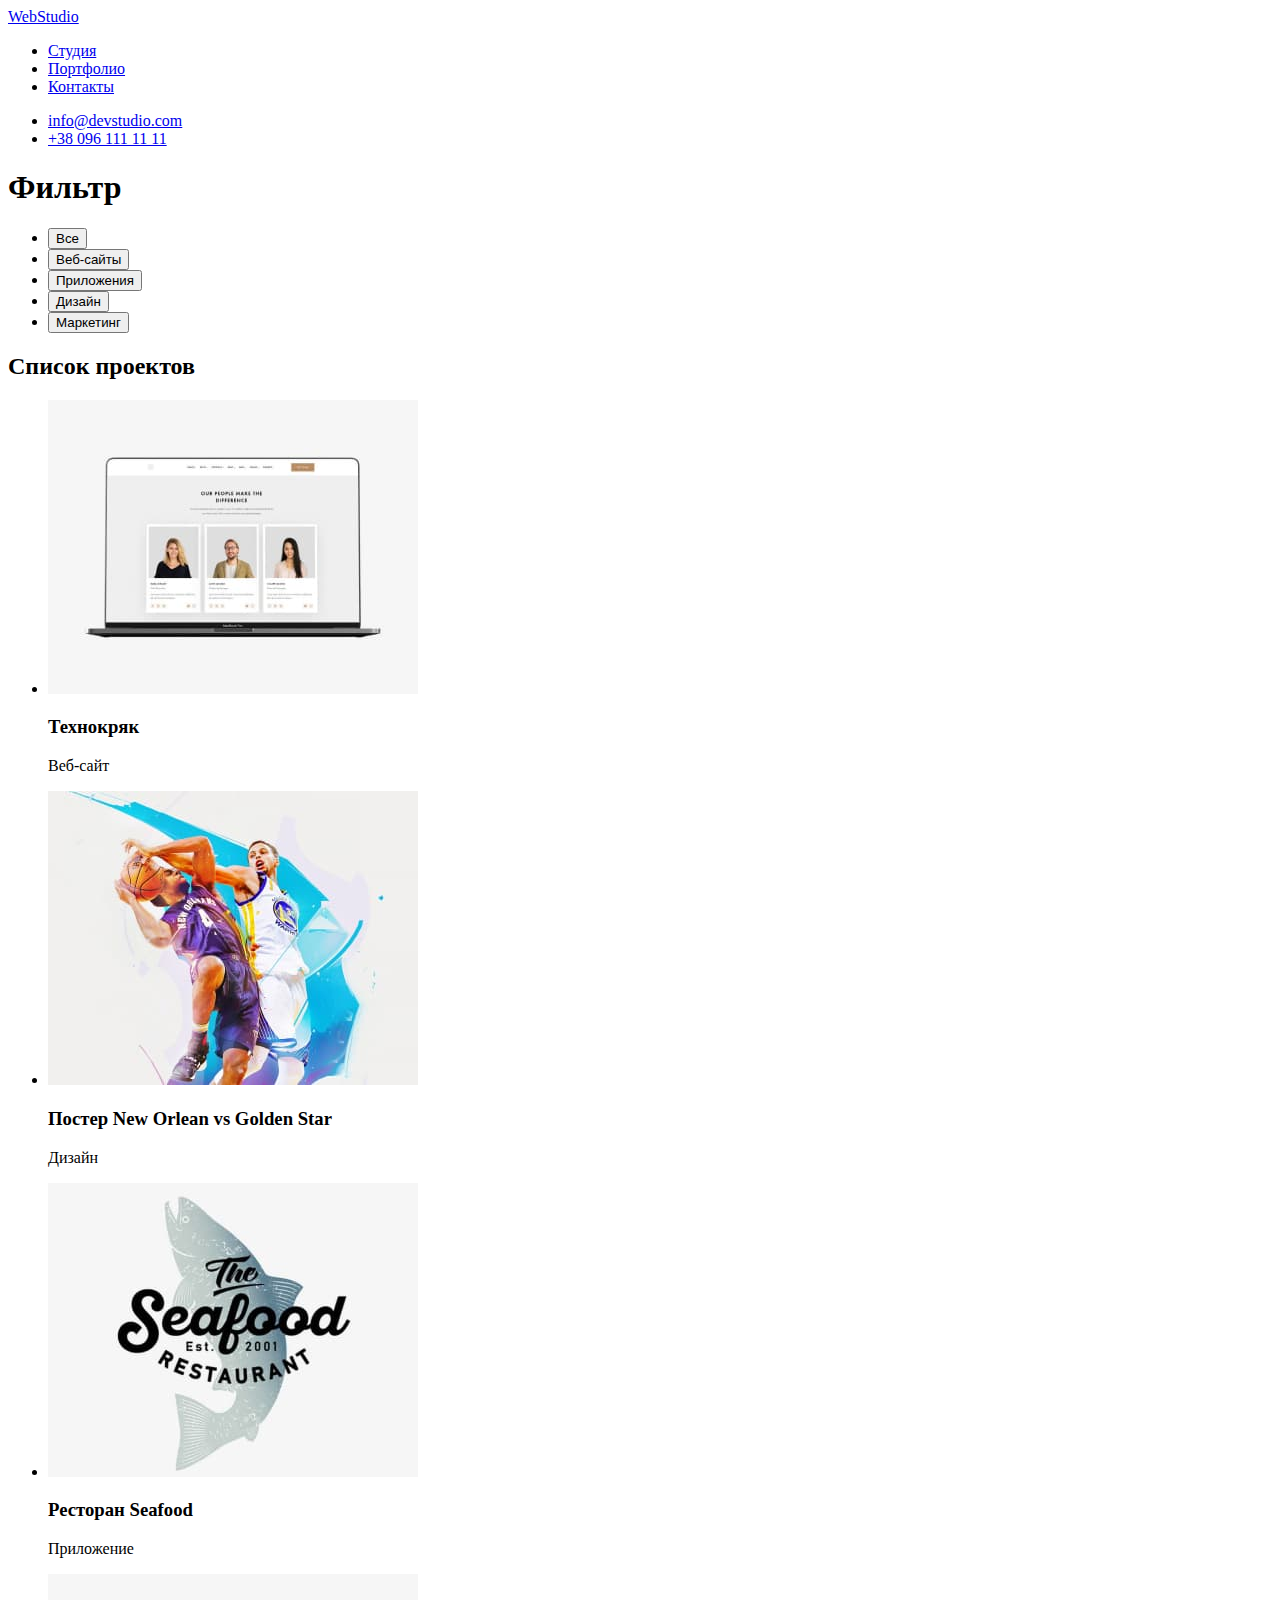
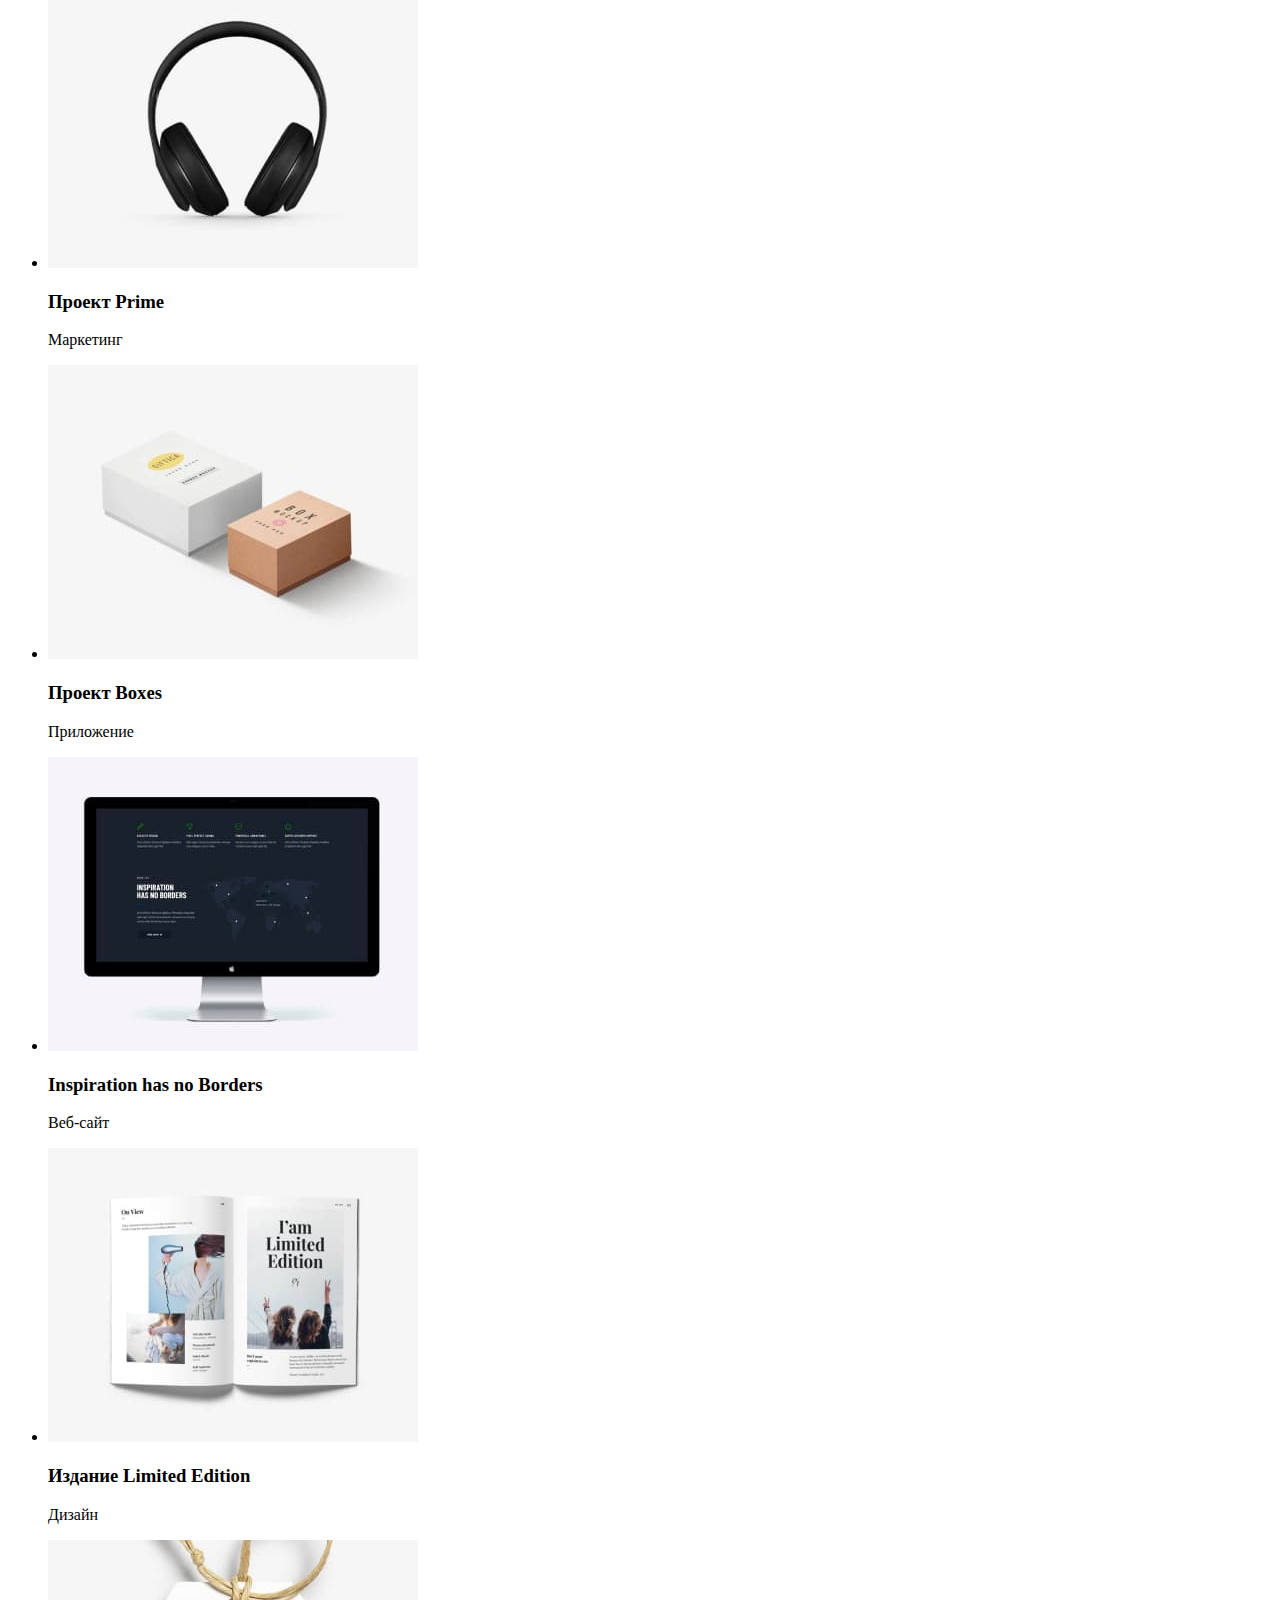
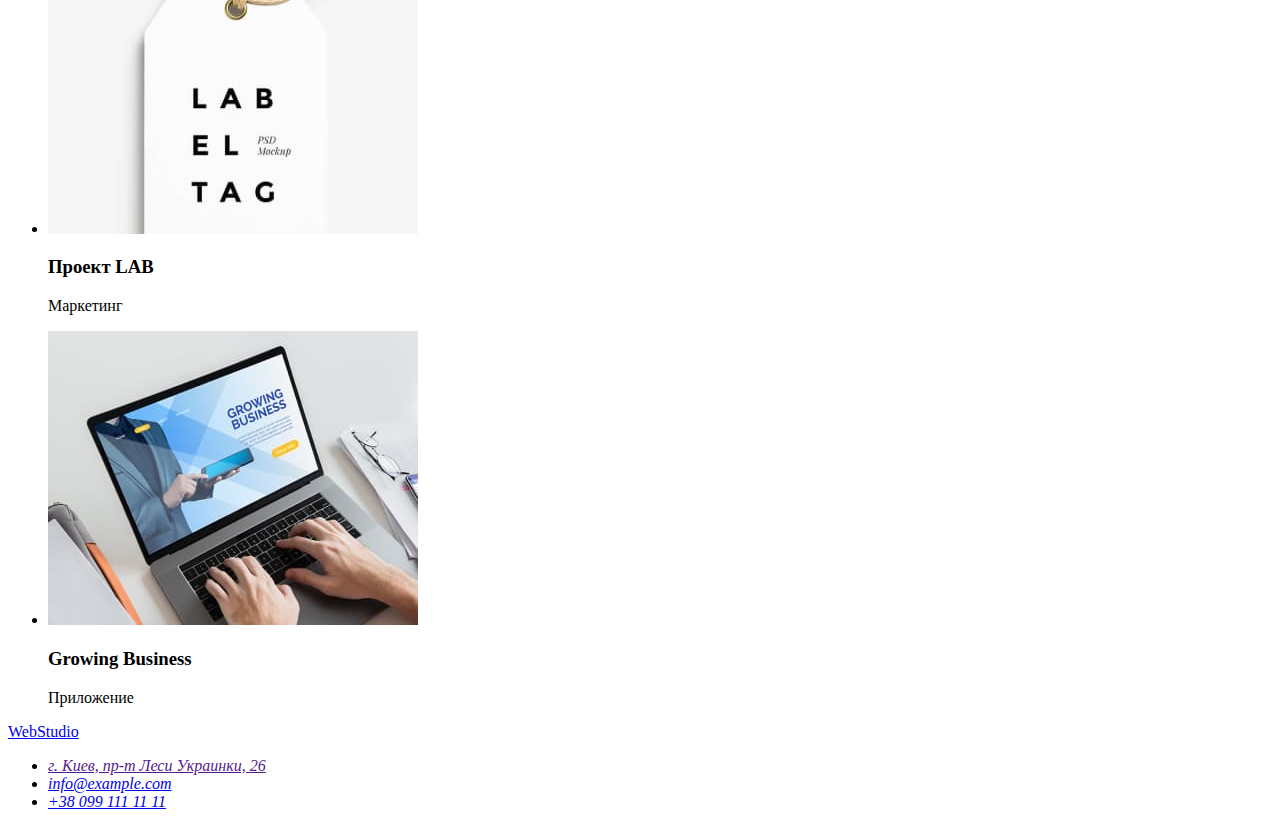
==== portfolio.html @ 7ca15654 "Показывает всю страницу портфолио в html" ====
<!DOCTYPE html>
<html lang="en">
<head>
    <meta charset="UTF-8">
    <meta http-equiv="X-UA-Compatible" content="IE=edge">
    <meta name="viewport" content="width=device-width, initial-scale=1.0">
    <title>WebStudio</title>
</head>
<body>
<header>
    <a href="./index.html">WebStudio</a>
    <nav>
        <ul>
            <li>
                <a href="#">Студия</a>
            </li>
            <li>
                <a href="#">Портфолио</a>
            </li>
            <li>
                <a href="#">Контакты</a>
            </li>
        </ul>
    </nav>
    <ul>
        <li>
            <a href="mailto:info@devstudio.com">info@devstudio.com</a>
        </li>
        <li>
            <a href="tel:+380961111111">+38 096 111 11 11</a>
        </li>
    </ul>
</header>
<main>
    <section>
        <h1>Фильтр</h1>
        <ul>
            <li>
                <button type="button">Все</button>
            </li>
            <li>
                <button type="button">Веб-сайты</button>
            </li>
            <li>
                <button type="button">Приложения</button>
            </li>
            <li>
                <button type="button">Дизайн</button>
            </li>
            <li>
                <button type="button">Маркетинг</button>
            </li>
        </ul>
    </section>
    <section>
        <h2>Список проектов</h2>
        <ul>
            <li>
                <img src="./images/portfolio-list-projects/img1.jpg" alt="Веб-сайт" width="370" height="294">
                <h3>Технокряк</h3>
                <p>Веб-сайт</p>
            </li>
            <li>
                <img src="./images/portfolio-list-projects/img2.jpg" alt="Дизайн" width="370" height="294">
                <h3>Постер New Orlean vs Golden Star</h3>
                <p>Дизайн</p>
            </li>
            <li>
                <img src="./images/portfolio-list-projects/img3.jpg" alt="Приложение" width="370" height="294">
                <h3>Ресторан Seafood</h3>
                <p>Приложение</p>
            </li>
            <li>
                <img src="./images/portfolio-list-projects/img4.jpg" alt="Маркетинг" width="370" height="294">
                <h3>Проект Prime</h3>
                <p>Маркетинг</p>
            </li>
            <li>
                <img src="./images/portfolio-list-projects/img5.jpg" alt="Приложение" width="370" height="294">
                <h3>Проект Boxes</h3>
                <p>Приложение</p>
            </li>
            <li>
                <img src="./images/portfolio-list-projects/img6.jpg" alt="Веб-сайт" width="370" height="294">
                <h3>Inspiration has no Borders</h3>
                <p>Веб-сайт</p>
            </li>
            <li>
                <img src="./images/portfolio-list-projects/img7.jpg" alt="Дизайн" width="370" height="294">
                <h3>Издание Limited Edition</h3>
                <p>Дизайн</p>
            </li>
            <li>
                <img src="./images/portfolio-list-projects/img8.jpg" alt="Маркетинг" width="370" height="294">
                <h3>Проект LAB</h3>
                <p>Маркетинг</p>
            </li>
            <li>
                <img src="./images/portfolio-list-projects/img9.jpg" alt="Приложение" width="370" height="294">
                <h3>Growing Business</h3>
                <p>Приложение</p>
            </li>
        </ul>
    </section>
</main>
<footer>
    <a href="./index.html">WebStudio</a>
    <address>
        <ul>
            <li>
                <a href="" target="_blank" rel="noreferer nopaper">г. Киев, пр-т Леси Украинки, 26
                </a>
            </li>
            <li>
                <a href="mailto:info@example.com">info@example.com</a>
            </li>
            <li>
                <a href="tel:+380991111111">+38 099 111 11 11</a>
            </li>
        </ul>
    </address>
</footer>
</body>
</html>
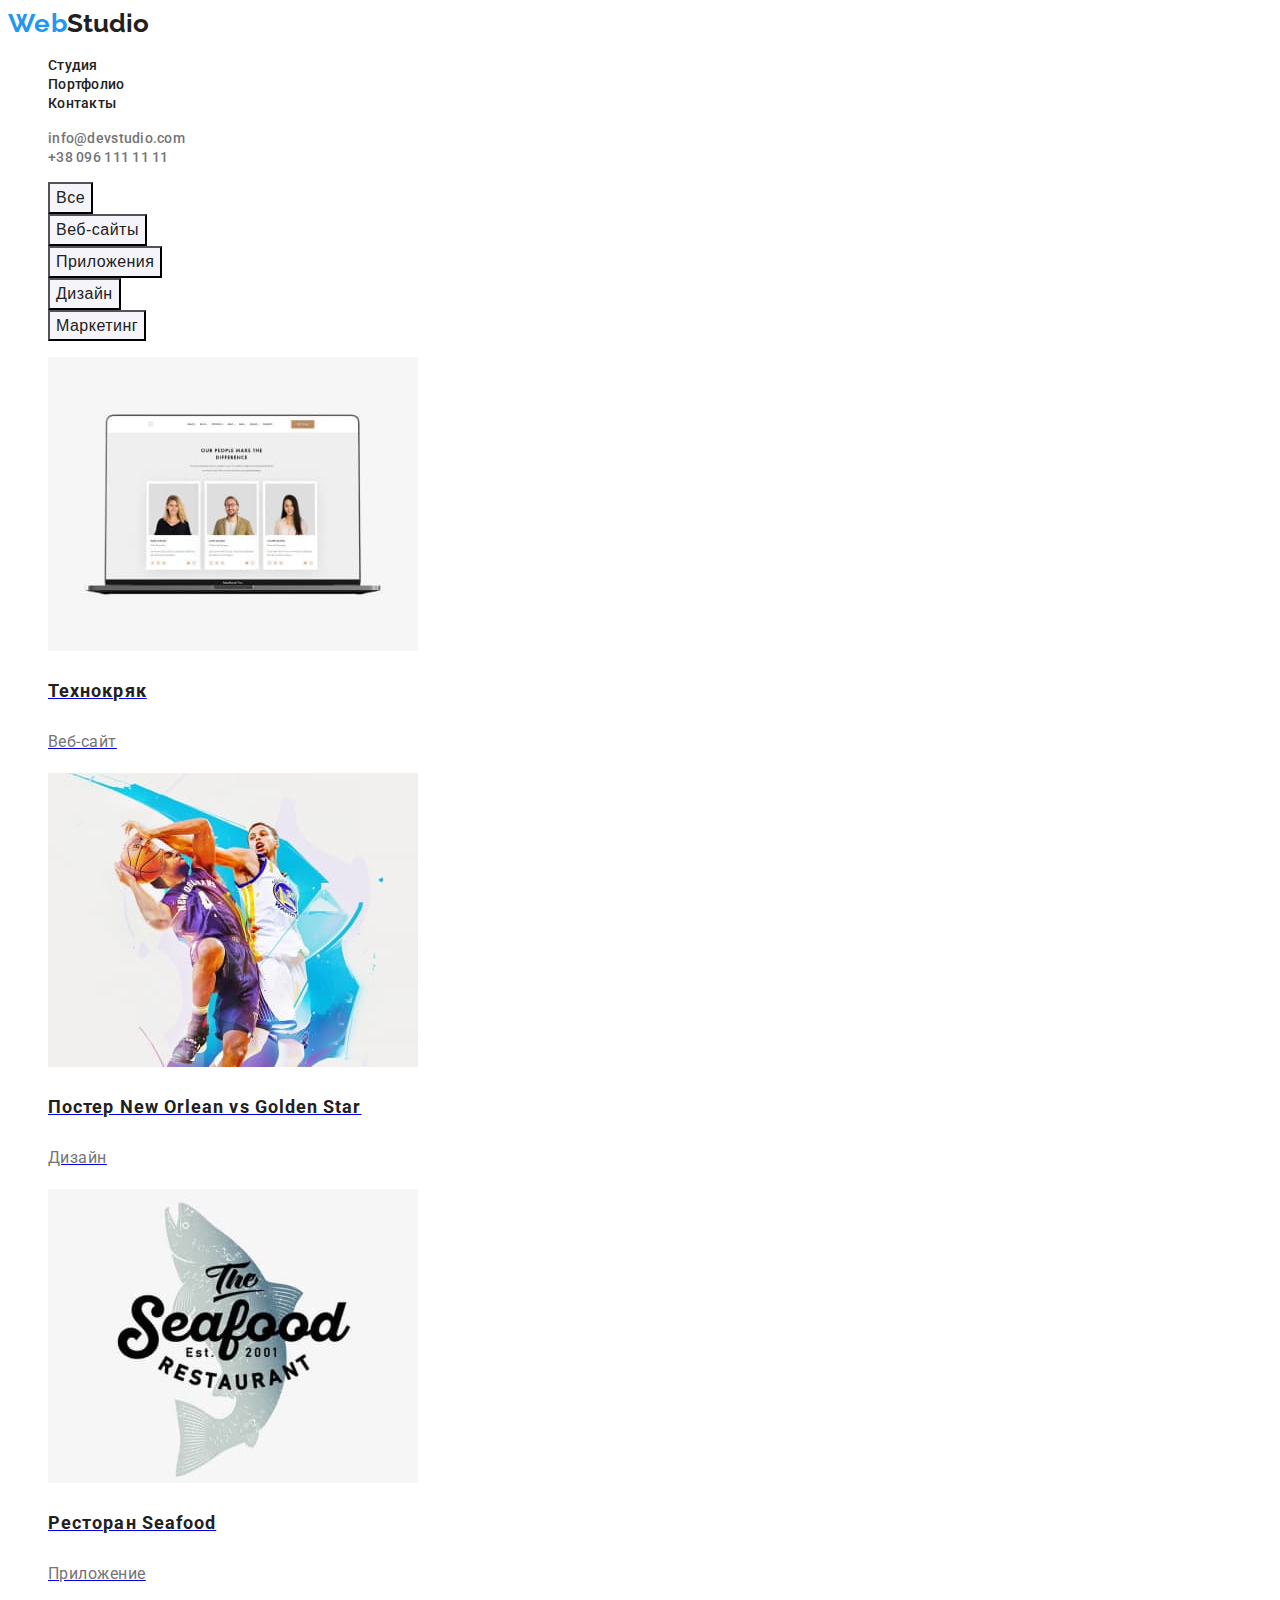
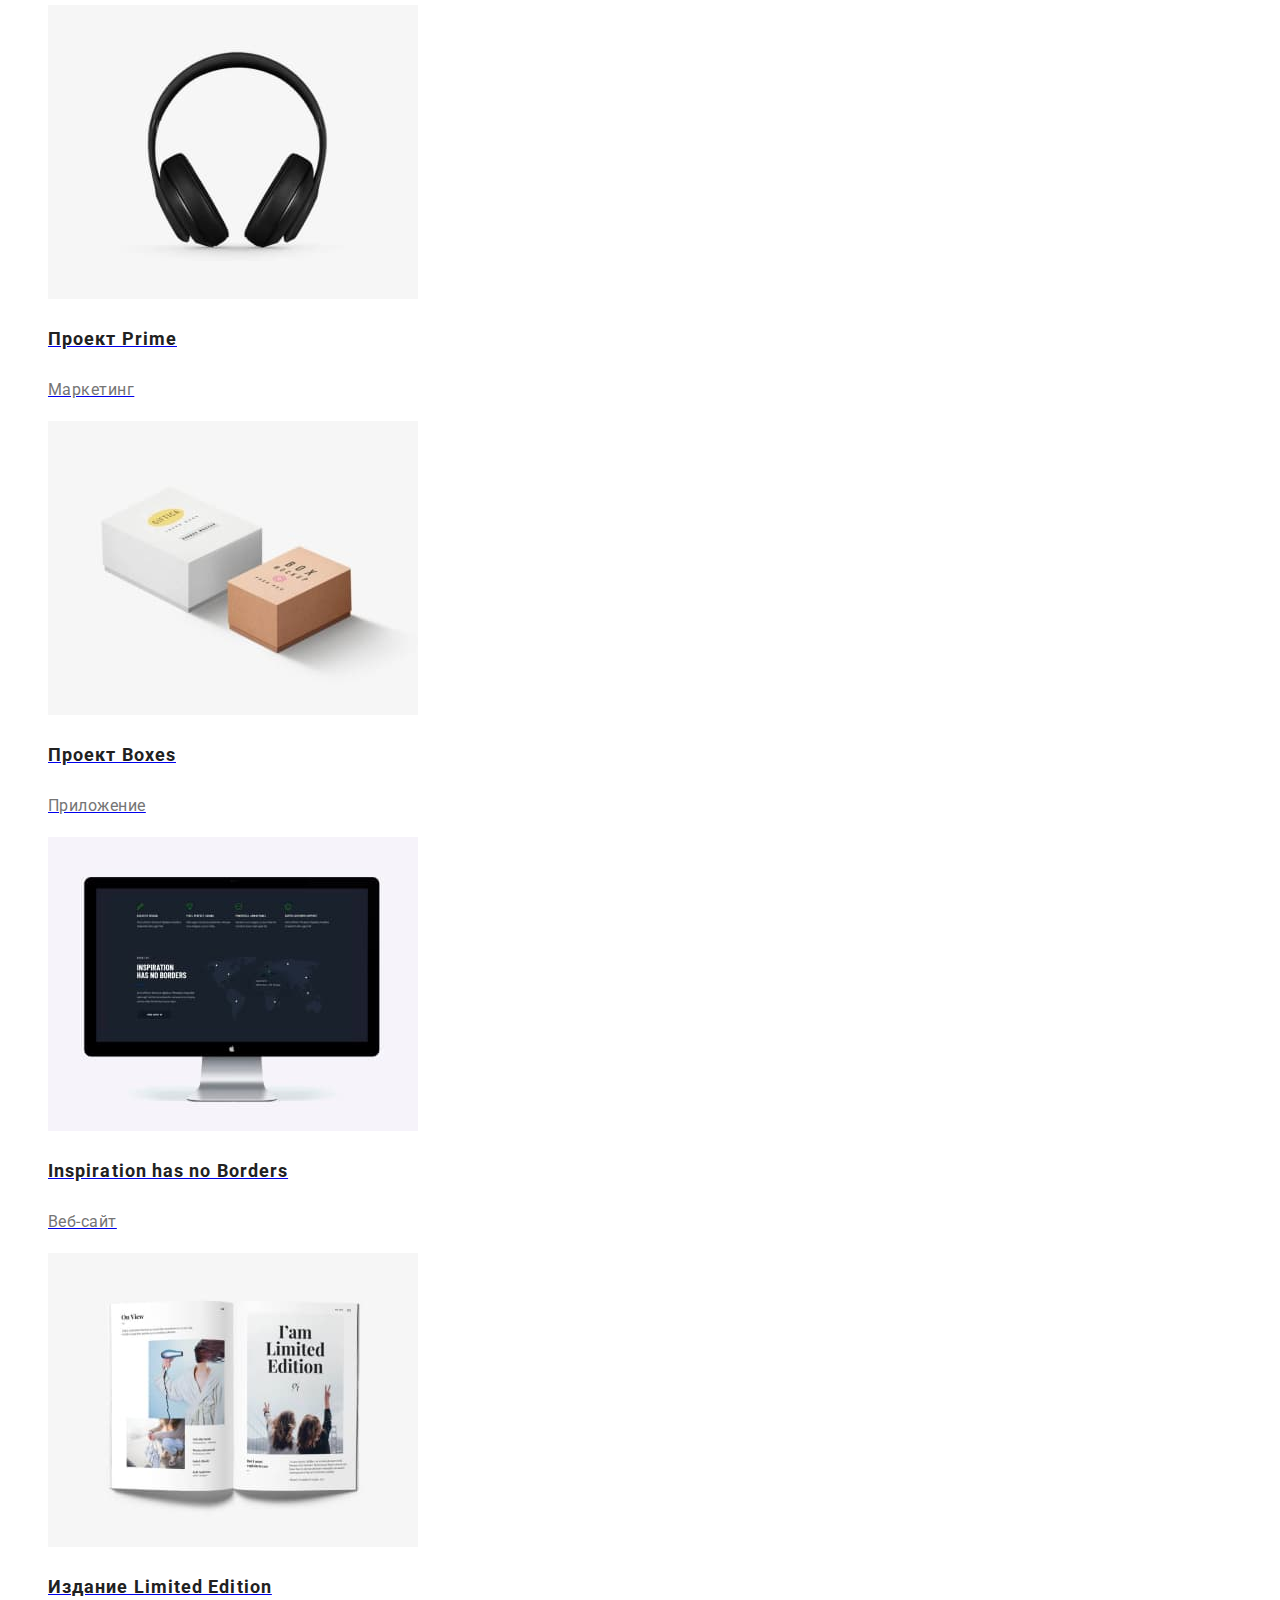
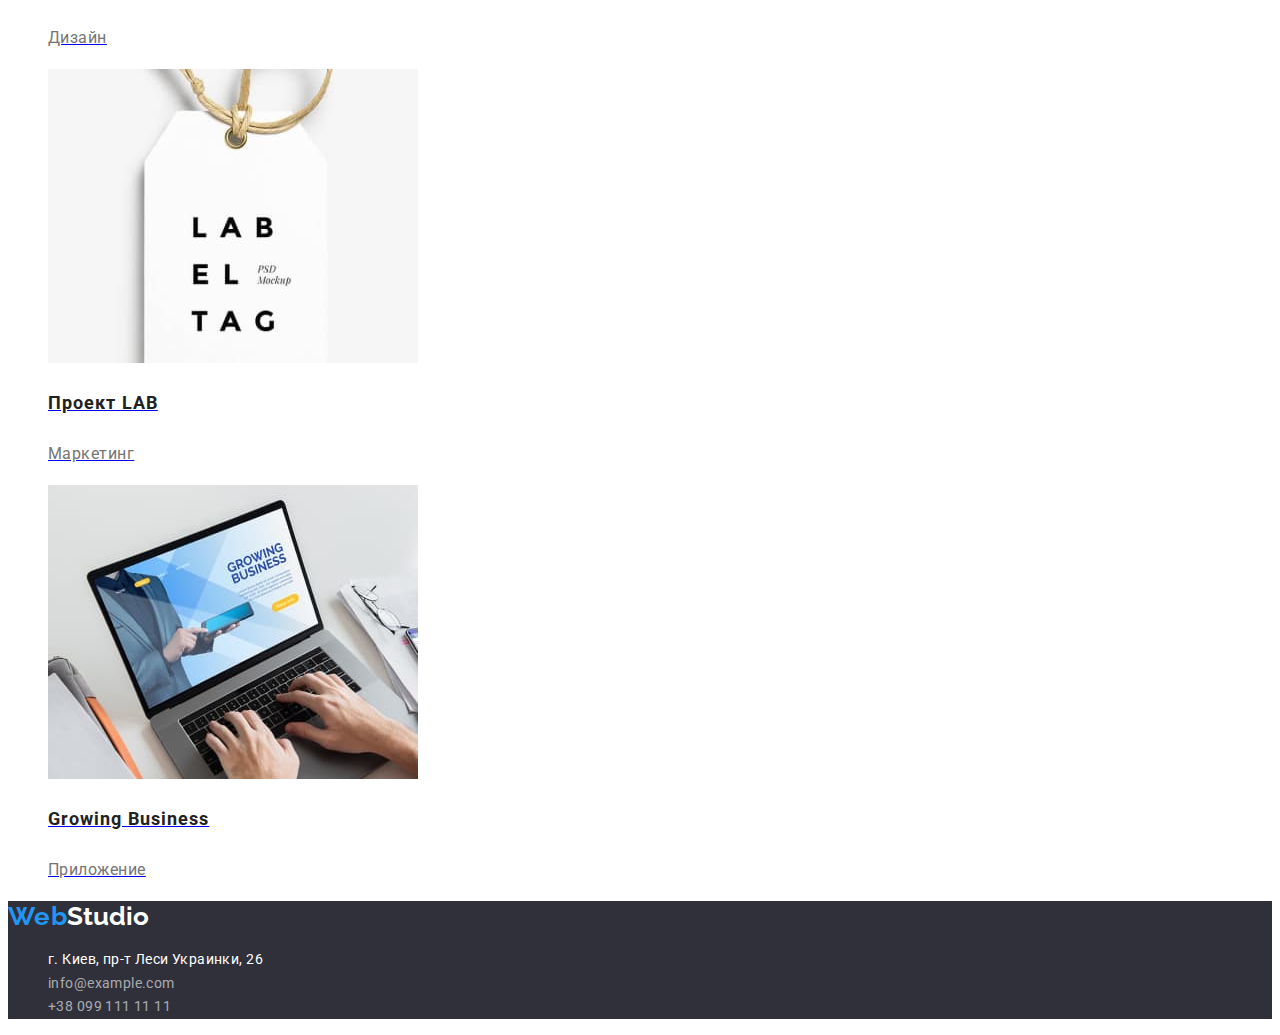
==== commit 8558f5a1: "Накинуты стили на станицу "студия" и "портфолио"" ====
--- a/portfolio.html
+++ b/portfolio.html
@@ -5,117 +5,139 @@
     <meta http-equiv="X-UA-Compatible" content="IE=edge">
     <meta name="viewport" content="width=device-width, initial-scale=1.0">
     <title>WebStudio</title>
+    <link rel="preconnect" href="https://fonts.gstatic.com">
+    <link href="https://fonts.googleapis.com/css2?family=Raleway:wght@900&family=Roboto:wght@400;500;700;900&display=swap"
+        rel="stylesheet">
+    <link rel="stylesheet" href="./css/styles.css">
 </head>
-<body>
-<header>
-    <a href="./index.html">WebStudio</a>
-    <nav>
-        <ul>
-            <li>
-                <a href="#">Студия</a>
+<body class="body">
+<header class="header">
+    <a class="header-link" href="./index.html"><span class="header-link-logo-start">Web</span><span
+            class="header-link-logo-end">Studio</span> </a>
+    <nav class="navigation">
+        <ul class="menu">
+            <li class="menu-item">
+                <a class="menu-link" href="./index.html">Студия</a>
             </li>
-            <li>
-                <a href="#">Портфолио</a>
+            <li class="menu-item">
+                <a class="menu-link" href="./portfolio.html">Портфолио</a>
             </li>
-            <li>
-                <a href="#">Контакты</a>
+            <li class="menu-item">
+                <a class="menu-link" href="#">Контакты</a>
             </li>
         </ul>
     </nav>
-    <ul>
+    <ul class="menu">
         <li>
-            <a href="mailto:info@devstudio.com">info@devstudio.com</a>
+            <a class="mail-link" href="mailto:info@devstudio.com">info@devstudio.com</a>
         </li>
         <li>
-            <a href="tel:+380961111111">+38 096 111 11 11</a>
+            <a class="tel-link" href="tel:+380961111111">+38 096 111 11 11</a>
         </li>
     </ul>
 </header>
 <main>
-    <section>
-        <h1>Фильтр</h1>
-        <ul>
-            <li>
-                <button type="button">Все</button>
+    <section class="section-projeсts">
+        <h2 class="visually-hidden">Фильтр списка проектов</h2>
+        <ul class="list-btn">
+            <li class="">
+                <button class="list-btn-item" type="button">Все</button>
             </li>
-            <li>
-                <button type="button">Веб-сайты</button>
+            <li class="">
+                <button class="list-btn-item" type="button">Веб-сайты</button>
             </li>
-            <li>
-                <button type="button">Приложения</button>
+            <li class="">
+                <button class="list-btn-item" type="button">Приложения</button>
             </li>
-            <li>
-                <button type="button">Дизайн</button>
+            <li class="">
+                <button class="list-btn-item" type="button">Дизайн</button>
             </li>
-            <li>
-                <button type="button">Маркетинг</button>
+            <li class="">
+                <button class="list-btn-item" type="button">Маркетинг</button>
             </li>
         </ul>
-    </section>
-    <section>
-        <h2>Список проектов</h2>
-        <ul>
-            <li>
-                <img src="./images/portfolio-list-projects/img1.jpg" alt="Веб-сайт" width="370" height="294">
-                <h3>Технокряк</h3>
-                <p>Веб-сайт</p>
+        <ul class="list-projeсts">
+            <li class="">
+                <a class="" href="#">
+                    <img src="./images/portfolio-list-projects/img1.jpg" alt="Веб-сайт" width="370" height="294">
+                    <h3 class="heading-item-project">Технокряк</h3>
+                    <p class="description-item-project">Веб-сайт</p>
+                </a>
             </li>
-            <li>
-                <img src="./images/portfolio-list-projects/img2.jpg" alt="Дизайн" width="370" height="294">
-                <h3>Постер New Orlean vs Golden Star</h3>
-                <p>Дизайн</p>
+            <li class="">
+                <a class="" href="#">
+                    <img src="./images/portfolio-list-projects/img2.jpg" alt="Дизайн" width="370" height="294">
+                    <h3 class="heading-item-project">Постер New Orlean vs Golden Star</h3>
+                    <p class="description-item-project">Дизайн</p>
+                </a>
             </li>
-            <li>
-                <img src="./images/portfolio-list-projects/img3.jpg" alt="Приложение" width="370" height="294">
-                <h3>Ресторан Seafood</h3>
-                <p>Приложение</p>
+            <li class="">
+                <a class="" href="#">
+                    <img src="./images/portfolio-list-projects/img3.jpg" alt="Приложение" width="370" height="294">
+                    <h3 class="heading-item-project">Ресторан Seafood</h3>
+                    <p class="description-item-project">Приложение</p>
+                </a>
             </li>
-            <li>
-                <img src="./images/portfolio-list-projects/img4.jpg" alt="Маркетинг" width="370" height="294">
-                <h3>Проект Prime</h3>
-                <p>Маркетинг</p>
+            <li class="">
+                <a class="" href="#">
+                    <img src="./images/portfolio-list-projects/img4.jpg" alt="Маркетинг" width="370" height="294">
+                    <h3 class="heading-item-project">Проект Prime</h3>
+                    <p class="description-item-project">Маркетинг</p>
+                </a>
             </li>
-            <li>
-                <img src="./images/portfolio-list-projects/img5.jpg" alt="Приложение" width="370" height="294">
-                <h3>Проект Boxes</h3>
-                <p>Приложение</p>
+            <li class="">
+                <a class="" href="#">
+                    <img src="./images/portfolio-list-projects/img5.jpg" alt="Приложение" width="370" height="294">
+                    <h3 class="heading-item-project">Проект Boxes</h3>
+                    <p class="description-item-project">Приложение</p>
+                </a>
             </li>
-            <li>
-                <img src="./images/portfolio-list-projects/img6.jpg" alt="Веб-сайт" width="370" height="294">
-                <h3>Inspiration has no Borders</h3>
-                <p>Веб-сайт</p>
+            <li class="">
+                <a class="" href="#">
+                    <img src="./images/portfolio-list-projects/img6.jpg" alt="Веб-сайт" width="370" height="294">
+                    <h3 class="heading-item-project">Inspiration has no Borders</h3>
+                    <p class="description-item-project">Веб-сайт</p>
+                </a>
             </li>
-            <li>
-                <img src="./images/portfolio-list-projects/img7.jpg" alt="Дизайн" width="370" height="294">
-                <h3>Издание Limited Edition</h3>
-                <p>Дизайн</p>
+            <li class="">
+                <a class="" href="#">
+                    <img src="./images/portfolio-list-projects/img7.jpg" alt="Дизайн" width="370" height="294">
+                    <h3 class="heading-item-project">Издание Limited Edition</h3>
+                    <p class="description-item-project">Дизайн</p>
+                </a>
             </li>
-            <li>
-                <img src="./images/portfolio-list-projects/img8.jpg" alt="Маркетинг" width="370" height="294">
-                <h3>Проект LAB</h3>
-                <p>Маркетинг</p>
+            <li class="">
+                <a class="" href="#">
+                    <img src="./images/portfolio-list-projects/img8.jpg" alt="Маркетинг" width="370" height="294">
+                    <h3 class="heading-item-project">Проект LAB</h3>
+                    <p class="description-item-project">Маркетинг</p>
+                </a>
             </li>
-            <li>
-                <img src="./images/portfolio-list-projects/img9.jpg" alt="Приложение" width="370" height="294">
-                <h3>Growing Business</h3>
-                <p>Приложение</p>
+            <li class="">
+                <a class="" href="#">
+                    <img src="./images/portfolio-list-projects/img9.jpg" alt="Приложение" width="370" height="294">
+                    <h3 class="heading-item-project">Growing Business</h3>
+                    <p class="description-item-project">Приложение</p>
+                </a>
             </li>
         </ul>
     </section>
 </main>
-<footer>
-    <a href="./index.html">WebStudio</a>
-    <address>
-        <ul>
-            <li>
-                <a href="" target="_blank" rel="noreferer nopaper">г. Киев, пр-т Леси Украинки, 26
+<footer class="footer">
+    <a class="footer-link" href="./index.html"><span class="footer-link-logo-start">Web</span><span
+            class="footer-link-logo-end">Studio</span> </a>
+    <address class="address">
+        <ul class="list-address">
+            <li class="list-address-item">
+                <a class="list-address-item-link" href="#" target="_blank" rel="noreferer nopaper">г. Киев, пр-т Леси
+                    Украинки, 26
                 </a>
             </li>
-            <li>
-                <a href="mailto:info@example.com">info@example.com</a>
+            <li class="list-address-item">
+                <a class="list-address-item-mail" href="mailto:info@example.com">info@example.com</a>
             </li>
-            <li>
-                <a href="tel:+380991111111">+38 099 111 11 11</a>
+            <li class="list-address-item">
+                <a class="list-address-item-tel" href="tel:+380991111111">+38 099 111 11 11</a>
             </li>
         </ul>
     </address>
--- a/css/styles.css
+++ b/css/styles.css
@@ -0,0 +1,258 @@
+.body {
+  font-family: "Roboto", sans-serif;
+}
+/*============header-start================*/
+.header {
+  background: #ffffff;
+}
+/*
+.header-link {
+  position: absolute;
+  width: 145px;
+  height: 31px;
+  left: 215px;
+  top: 24px;
+}
+*/
+.header-link {
+  text-decoration: none;
+}
+.header-link-logo-start {
+  font-family: "Raleway", sans-serif;
+  font-weight: 700;
+  font-size: 26px;
+  line-height: 1.19;
+  letter-spacing: 0.03em;
+  color: #2196f3;
+}
+.header-link-logo-end {
+  font-family: "Raleway", sans-serif;
+  font-weight: 700;
+  font-size: 26px;
+  line-height: 1.19;
+  color: #212121;
+}
+.menu {
+  list-style: none;
+}
+.menu-link {
+  font-weight: 500;
+  font-size: 14px;
+  line-height: 1.14;
+  letter-spacing: 0.02em;
+  text-decoration: none;
+  color: #212121;
+}
+.menu-link:hover,
+:focus {
+  color: #2196f3;
+}
+.mail-link,
+.tel-link:hover,
+:focus {
+  color: #2196f3;
+}
+.mail-link,
+.tel-link {
+  font-weight: 500;
+  font-size: 14px;
+  line-height: 1.14;
+  letter-spacing: 0.02em;
+  text-decoration: none;
+  color: #757575;
+}
+/*=============header-end===========*/
+/*============main-start============*/
+/*============section-hero-start=====*/
+.hero {
+  background: #2f303a;
+}
+.hero-title {
+  font-weight: 900;
+  font-size: 44px;
+  line-height: 60px;
+  /* or 136% */
+  text-align: center;
+  letter-spacing: 0.06em;
+  text-transform: uppercase;
+  color: #ffffff;
+}
+.modal-btn {
+  font-weight: 700;
+  font-size: 16px;
+  line-height: 1.87;
+  color: #ffffff;
+  background: #2196f3;
+  box-shadow: 0px 4px 4px rgba(0, 0, 0, 0.15);
+  border-radius: 4px;
+  cursor: pointer;
+}
+/*============section-hero-end=====*/
+/*==========section-features-company-start=====*/
+.features-company {
+  background: #ffffff;
+}
+.list-features {
+  list-style: none;
+}
+.visually-hidden {
+  position: absolute;
+  width: 1px;
+  height: 1px;
+  margin: -1px;
+  border: 0;
+  padding: 0;
+  white-space: nowrap;
+  clip-path: inset(100%);
+  clip: rect(0 0 0 0);
+  overflow: hidden;
+}
+.heading-feature {
+  font-weight: 700;
+  font-size: 14px;
+  line-height: 1.14;
+  letter-spacing: 0.03em;
+  text-transform: uppercase;
+  color: #212121;
+}
+.description-feature {
+  font-weight: 400;
+  font-size: 14px;
+  line-height: 1.71;
+  letter-spacing: 0.03em;
+}
+/*==========section-features-company-end=====*/
+/*==========section-our-work-start=====*/
+.heading-our-work {
+  font-weight: 700;
+  font-size: 36px;
+  line-height: 1.17;
+  text-align: center;
+  letter-spacing: 0.03em;
+  color: #212121;
+}
+.list-work {
+  list-style: none;
+  /*==========section-our-work-end=====*/
+}
+/*==========section-our-team-start=====*/
+.our-team {
+  background: #f5f4fa;
+}
+.heading-team {
+  font-weight: 700;
+  font-size: 36px;
+  line-height: 1.17;
+  text-align: center;
+  letter-spacing: 0.03em;
+  color: #212121;
+}
+.list-team {
+  list-style: none;
+}
+.employee-team {
+  font-weight: 500;
+  font-size: 16px;
+  line-height: 1.19;
+  letter-spacing: 0.03em;
+  color: #212121;
+}
+.activity-employee {
+  font-weight: 400;
+  font-size: 16px;
+  line-height: 1.19;
+  letter-spacing: 0.03em;
+  color: #757575;
+}
+/*==========section-our-team-end=====*/
+/*==========section-footer-start=====*/
+.footer {
+  background: #2f303a;
+}
+.footer-link {
+  text-decoration: none;
+}
+.footer-link-logo-start {
+  font-family: "Raleway", sans-serif;
+  font-weight: 700;
+  font-size: 26px;
+  line-height: 1.19;
+  letter-spacing: 0.03em;
+  color: #2196f3;
+}
+.footer-link-logo-end {
+  font-family: "Raleway", sans-serif;
+  font-weight: 700;
+  font-size: 26px;
+  line-height: 1.19;
+  color: #ffffff;
+}
+.list-address {
+  list-style: none;
+}
+.list-address-item-link {
+  font-style: normal;
+  font-weight: 400;
+  font-size: 14px;
+  line-height: 1.71;
+  letter-spacing: 0.03em;
+  text-decoration: none;
+  color: #ffffff;
+}
+.list-address-item-mail {
+  font-style: normal;
+  font-weight: 400;
+  font-size: 14px;
+  line-height: 1.71;
+  letter-spacing: 0.03em;
+  text-decoration: none;
+  color: rgba(255, 255, 255, 0.6);
+}
+.list-address-item-tel {
+  font-style: normal;
+  font-weight: 400;
+  font-size: 14px;
+  line-height: 1.71;
+  letter-spacing: 0.03em;
+  text-decoration: none;
+  color: rgba(255, 255, 255, 0.6);
+}
+/*==========section-footer-end=====*/
+/*----------portfolio--------------*/
+/*========section-projeсts-start====*/
+.list-btn {
+  list-style: none;
+}
+.list-btn-item {
+  background: #f5f4fa;
+  font-weight: 500;
+  font-size: 16px;
+  line-height: 1.62;
+  text-align: center;
+  letter-spacing: 0.03em;
+  color: #212121;
+  cursor: pointer;
+}
+.list-btn-item:hover,
+:focus {
+  background: #2196f3;
+  color: #ffffff;
+}
+.list-projeсts {
+  list-style: none;
+}
+.heading-item-project {
+  font-weight: 700;
+  font-size: 18px;
+  line-height: 2;
+  letter-spacing: 0.06em;
+  color: #212121;
+}
+.description-item-project {
+  font-weight: 400;
+  font-size: 16px;
+  line-height: 1.87;
+  letter-spacing: 0.03em;
+  color: #757575;
+}
+/*========section-projeсts-end====*/
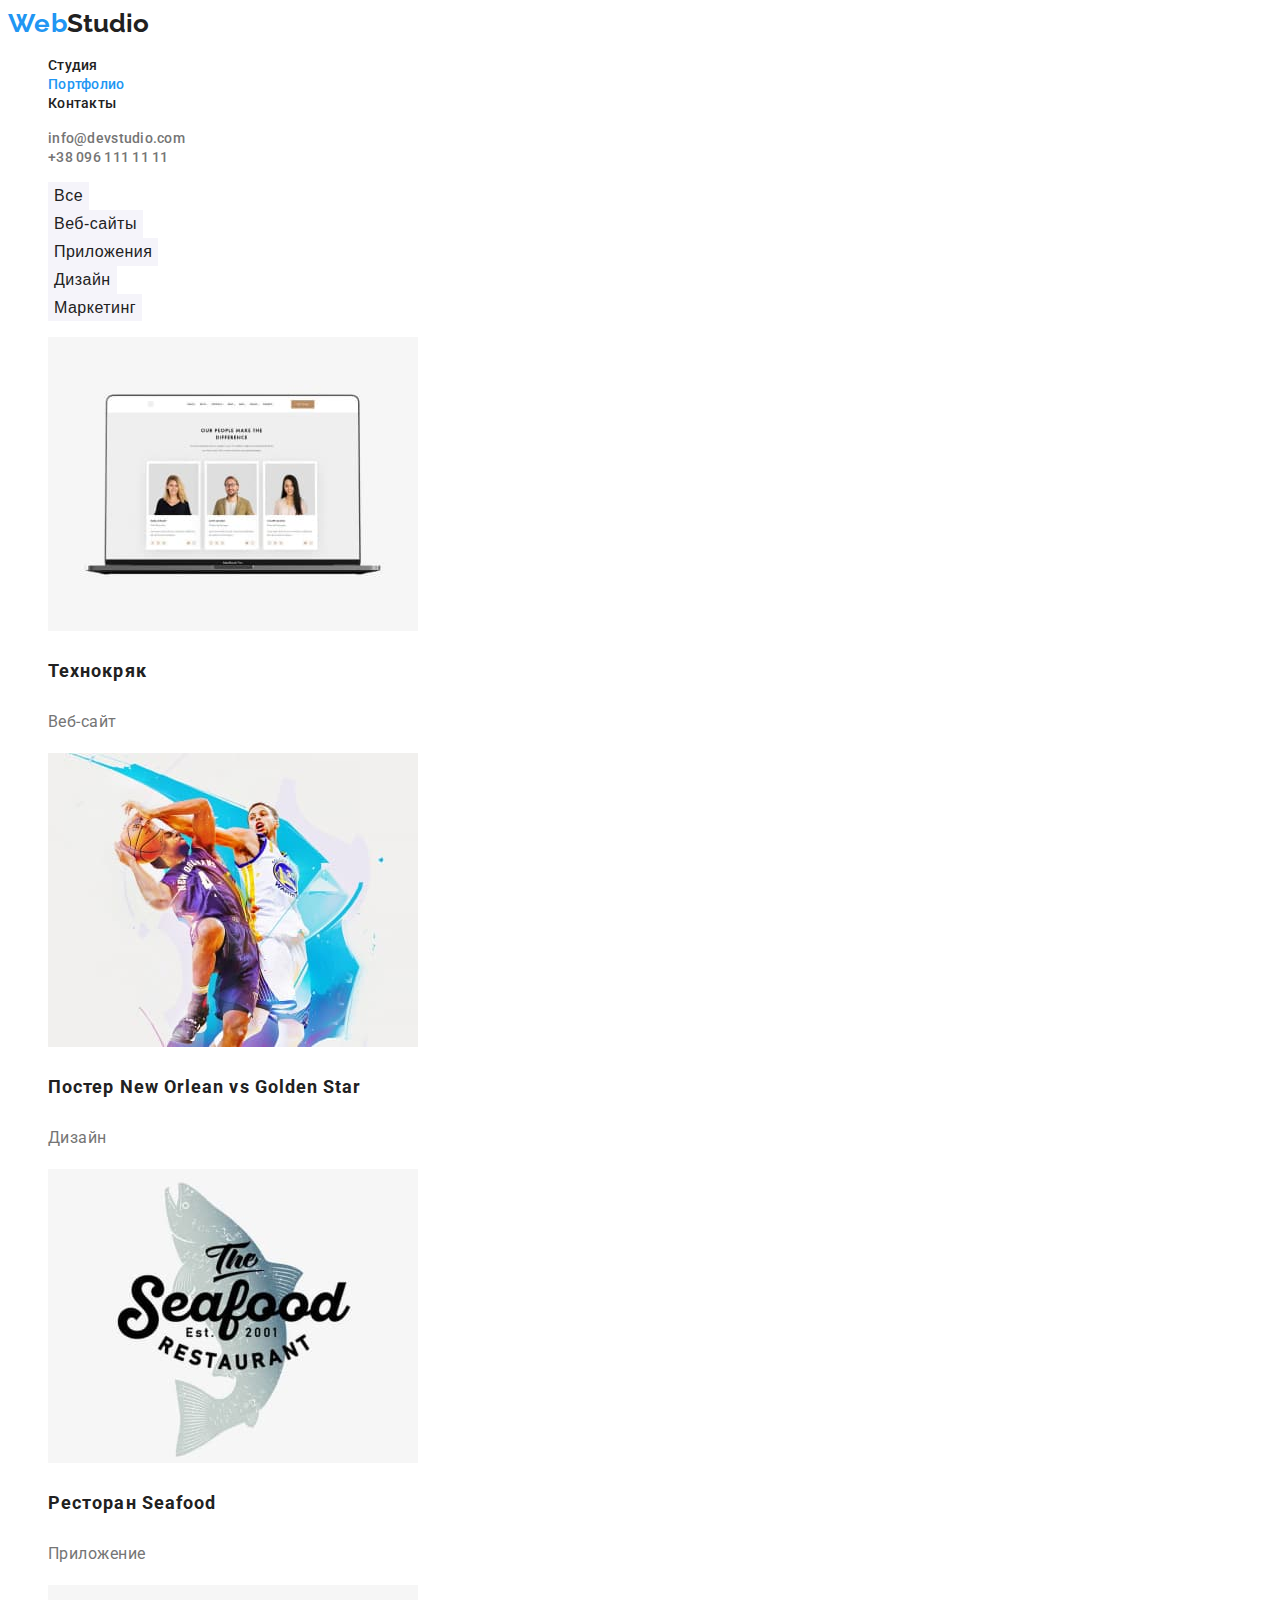
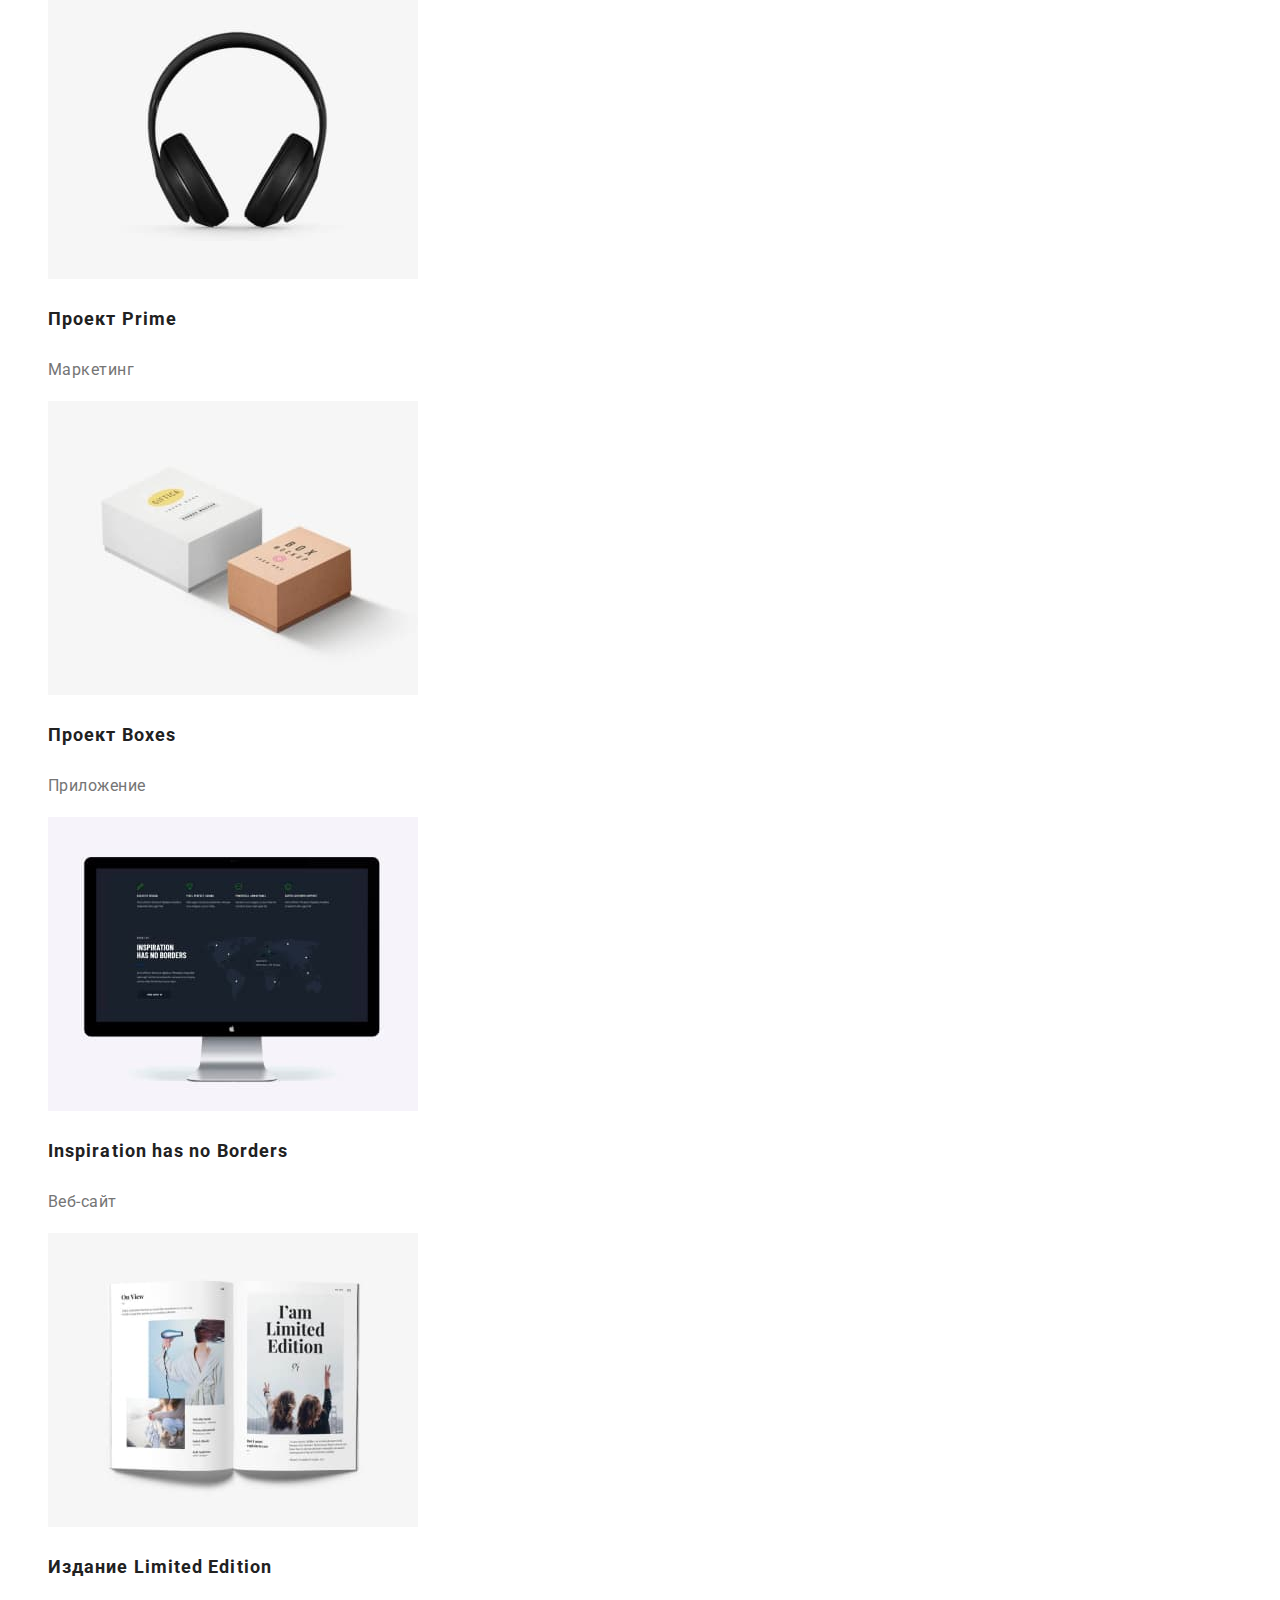
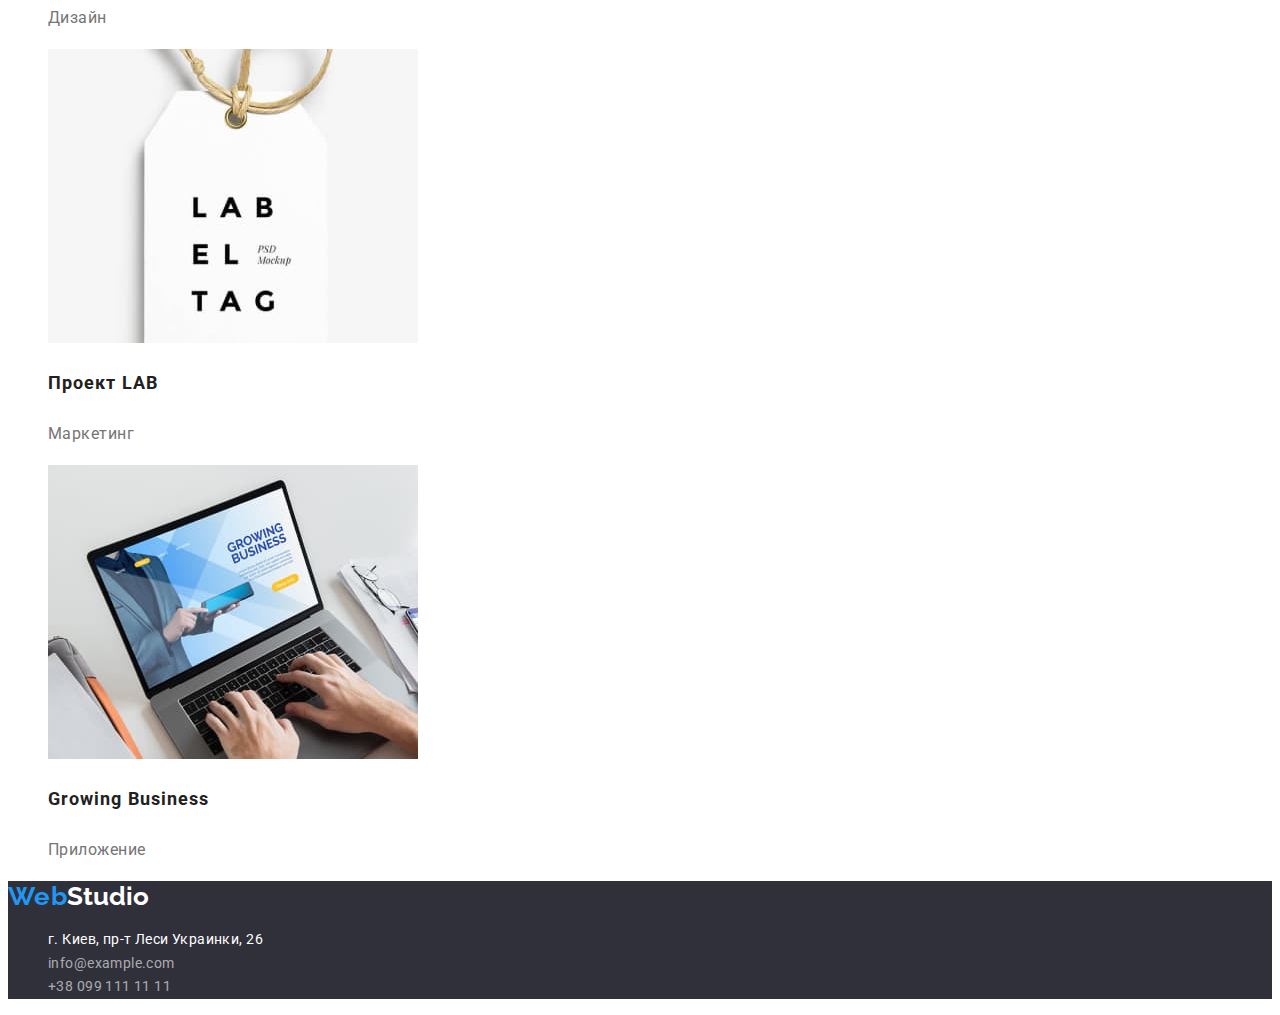
==== commit 01ed237c: "Исправления ошибок стилей на станицах "студия" и "портфолио"" ====
--- a/portfolio.html
+++ b/portfolio.html
@@ -6,11 +6,12 @@
     <meta name="viewport" content="width=device-width, initial-scale=1.0">
     <title>WebStudio</title>
     <link rel="preconnect" href="https://fonts.gstatic.com">
-    <link href="https://fonts.googleapis.com/css2?family=Raleway:wght@900&family=Roboto:wght@400;500;700;900&display=swap"
+    <link
+        href="https://fonts.googleapis.com/css2?family=Raleway:wght@700;900&family=Roboto:wght@400;500;700;900&display=swap"
         rel="stylesheet">
     <link rel="stylesheet" href="./css/styles.css">
 </head>
-<body class="body">
+<body>
 <header class="header">
     <a class="header-link" href="./index.html"><span class="header-link-logo-start">Web</span><span
             class="header-link-logo-end">Studio</span> </a>
@@ -20,7 +21,7 @@
                 <a class="menu-link" href="./index.html">Студия</a>
             </li>
             <li class="menu-item">
-                <a class="menu-link" href="./portfolio.html">Портфолио</a>
+                <a class="menu-link current" href="./portfolio.html">Портфолио</a>
             </li>
             <li class="menu-item">
                 <a class="menu-link" href="#">Контакты</a>
@@ -58,63 +59,63 @@
         </ul>
         <ul class="list-projeсts">
             <li class="">
-                <a class="" href="#">
+                <a class="link-item-project" href="#">
                     <img src="./images/portfolio-list-projects/img1.jpg" alt="Веб-сайт" width="370" height="294">
                     <h3 class="heading-item-project">Технокряк</h3>
                     <p class="description-item-project">Веб-сайт</p>
                 </a>
             </li>
             <li class="">
-                <a class="" href="#">
+                <a class="link-item-project" href="#">
                     <img src="./images/portfolio-list-projects/img2.jpg" alt="Дизайн" width="370" height="294">
                     <h3 class="heading-item-project">Постер New Orlean vs Golden Star</h3>
                     <p class="description-item-project">Дизайн</p>
                 </a>
             </li>
             <li class="">
-                <a class="" href="#">
+                <a class="link-item-project" href="#">
                     <img src="./images/portfolio-list-projects/img3.jpg" alt="Приложение" width="370" height="294">
                     <h3 class="heading-item-project">Ресторан Seafood</h3>
                     <p class="description-item-project">Приложение</p>
                 </a>
             </li>
             <li class="">
-                <a class="" href="#">
+                <a class="link-item-project" href="#">
                     <img src="./images/portfolio-list-projects/img4.jpg" alt="Маркетинг" width="370" height="294">
                     <h3 class="heading-item-project">Проект Prime</h3>
                     <p class="description-item-project">Маркетинг</p>
                 </a>
             </li>
             <li class="">
-                <a class="" href="#">
+                <a class="link-item-project" href="#">
                     <img src="./images/portfolio-list-projects/img5.jpg" alt="Приложение" width="370" height="294">
                     <h3 class="heading-item-project">Проект Boxes</h3>
                     <p class="description-item-project">Приложение</p>
                 </a>
             </li>
             <li class="">
-                <a class="" href="#">
+                <a class="link-item-project" href="#">
                     <img src="./images/portfolio-list-projects/img6.jpg" alt="Веб-сайт" width="370" height="294">
                     <h3 class="heading-item-project">Inspiration has no Borders</h3>
                     <p class="description-item-project">Веб-сайт</p>
                 </a>
             </li>
             <li class="">
-                <a class="" href="#">
+                <a class="link-item-project" href="#">
                     <img src="./images/portfolio-list-projects/img7.jpg" alt="Дизайн" width="370" height="294">
                     <h3 class="heading-item-project">Издание Limited Edition</h3>
                     <p class="description-item-project">Дизайн</p>
                 </a>
             </li>
             <li class="">
-                <a class="" href="#">
+                <a class="link-item-project" href="#">
                     <img src="./images/portfolio-list-projects/img8.jpg" alt="Маркетинг" width="370" height="294">
                     <h3 class="heading-item-project">Проект LAB</h3>
                     <p class="description-item-project">Маркетинг</p>
                 </a>
             </li>
             <li class="">
-                <a class="" href="#">
+                <a class="link-item-project" href="#">
                     <img src="./images/portfolio-list-projects/img9.jpg" alt="Приложение" width="370" height="294">
                     <h3 class="heading-item-project">Growing Business</h3>
                     <p class="description-item-project">Приложение</p>
--- a/css/styles.css
+++ b/css/styles.css
@@ -1,20 +1,47 @@
-.body {
+body {
   font-family: "Roboto", sans-serif;
+}
+:root {
+  --accent-color: #2196f3;
+}
+:root {
+  --background-color: #ffffff;
+}
+:root {
+  --main-text-color: #212121;
+}
+:root {
+  --background-hero: #2f303a;
+}
+:root {
+  --background-our-team: #f5f4fa;
+}
+:root {
+  --background-footer-color: #2f303a;
+}
+:root {
+  --btn-item-color: #f5f4fa;
+}
+:root {
+  --text-btn-color: #ffffff;
+}
+:root {
+  --logo-address-footer-color: #ffffff;
+}
+:root {
+  --mail-tel-color: #757575;
+}
+:root {
+  --text-description-color: #757575;
+}
+:root {
+  --text-address-footer-color: rgba(255, 255, 255, 0.6);
 }
 /*============header-start================*/
 .header {
-  background: #ffffff;
-}
-/*
+  background-color: var(--background-color);
+}
 .header-link {
-  position: absolute;
-  width: 145px;
-  height: 31px;
-  left: 215px;
-  top: 24px;
-}
-*/
-.header-link {
   text-decoration: none;
 }
 .header-link-logo-start {
@@ -23,14 +50,14 @@
   font-size: 26px;
   line-height: 1.19;
   letter-spacing: 0.03em;
-  color: #2196f3;
+  color: var(--accent-color);
 }
 .header-link-logo-end {
   font-family: "Raleway", sans-serif;
   font-weight: 700;
   font-size: 26px;
   line-height: 1.19;
-  color: #212121;
+  color: var(--main-text-color);
 }
 .menu {
   list-style: none;
@@ -41,16 +68,19 @@
   line-height: 1.14;
   letter-spacing: 0.02em;
   text-decoration: none;
-  color: #212121;
+  color: var(--main-text-color);
 }
 .menu-link:hover,
-:focus {
-  color: #2196f3;
-}
-.mail-link,
+.menu-link:focus {
+  color: var(--accent-color);
+}
+.mail-link:hover,
+.mail-link:focus {
+  color: var(--accent-color);
+}
 .tel-link:hover,
-:focus {
-  color: #2196f3;
+.tel-link:focus {
+  color: var(--accent-color);
 }
 .mail-link,
 .tel-link {
@@ -59,13 +89,16 @@
   line-height: 1.14;
   letter-spacing: 0.02em;
   text-decoration: none;
-  color: #757575;
+  color: var(--mail-tel-color);
+}
+.current {
+  color: var(--accent-color);
 }
 /*=============header-end===========*/
 /*============main-start============*/
 /*============section-hero-start=====*/
 .hero {
-  background: #2f303a;
+  background: var(--background-hero);
 }
 .hero-title {
   font-weight: 900;
@@ -75,22 +108,21 @@
   text-align: center;
   letter-spacing: 0.06em;
   text-transform: uppercase;
-  color: #ffffff;
+  color: var(--background-color);
 }
 .modal-btn {
   font-weight: 700;
   font-size: 16px;
   line-height: 1.87;
-  color: #ffffff;
-  background: #2196f3;
-  box-shadow: 0px 4px 4px rgba(0, 0, 0, 0.15);
-  border-radius: 4px;
+  color: var(--text-btn-color);
+  background: var(--accent-color);
+  border: none;
   cursor: pointer;
 }
 /*============section-hero-end=====*/
 /*==========section-features-company-start=====*/
 .features-company {
-  background: #ffffff;
+  background: var(--background-color);
 }
 .list-features {
   list-style: none;
@@ -113,7 +145,7 @@
   line-height: 1.14;
   letter-spacing: 0.03em;
   text-transform: uppercase;
-  color: #212121;
+  color: var(--main-text-color);
 }
 .description-feature {
   font-weight: 400;
@@ -129,7 +161,7 @@
   line-height: 1.17;
   text-align: center;
   letter-spacing: 0.03em;
-  color: #212121;
+  color: var(--main-text-color);
 }
 .list-work {
   list-style: none;
@@ -137,7 +169,7 @@
 }
 /*==========section-our-team-start=====*/
 .our-team {
-  background: #f5f4fa;
+  background: var(--background-our-team);
 }
 .heading-team {
   font-weight: 700;
@@ -145,7 +177,7 @@
   line-height: 1.17;
   text-align: center;
   letter-spacing: 0.03em;
-  color: #212121;
+  color: var(--main-text-color);
 }
 .list-team {
   list-style: none;
@@ -155,19 +187,19 @@
   font-size: 16px;
   line-height: 1.19;
   letter-spacing: 0.03em;
-  color: #212121;
+  color: var(--main-text-color);
 }
 .activity-employee {
   font-weight: 400;
   font-size: 16px;
   line-height: 1.19;
   letter-spacing: 0.03em;
-  color: #757575;
+  color: var(--mail-tel-color);
 }
 /*==========section-our-team-end=====*/
 /*==========section-footer-start=====*/
 .footer {
-  background: #2f303a;
+  background: var(--background-footer-color);
 }
 .footer-link {
   text-decoration: none;
@@ -178,14 +210,14 @@
   font-size: 26px;
   line-height: 1.19;
   letter-spacing: 0.03em;
-  color: #2196f3;
+  color: var(--accent-color);
 }
 .footer-link-logo-end {
   font-family: "Raleway", sans-serif;
   font-weight: 700;
   font-size: 26px;
   line-height: 1.19;
-  color: #ffffff;
+  color: var(--logo-address-footer-color);
 }
 .list-address {
   list-style: none;
@@ -197,7 +229,7 @@
   line-height: 1.71;
   letter-spacing: 0.03em;
   text-decoration: none;
-  color: #ffffff;
+  color: var(--logo-address-footer-color);
 }
 .list-address-item-mail {
   font-style: normal;
@@ -206,7 +238,7 @@
   line-height: 1.71;
   letter-spacing: 0.03em;
   text-decoration: none;
-  color: rgba(255, 255, 255, 0.6);
+  color: var(--text-address-footer-color);
 }
 .list-address-item-tel {
   font-style: normal;
@@ -215,7 +247,7 @@
   line-height: 1.71;
   letter-spacing: 0.03em;
   text-decoration: none;
-  color: rgba(255, 255, 255, 0.6);
+  color: var(--text-address-footer-color);
 }
 /*==========section-footer-end=====*/
 /*----------portfolio--------------*/
@@ -224,19 +256,20 @@
   list-style: none;
 }
 .list-btn-item {
-  background: #f5f4fa;
+  background: var(--btn-item-color);
   font-weight: 500;
   font-size: 16px;
   line-height: 1.62;
   text-align: center;
   letter-spacing: 0.03em;
-  color: #212121;
+  color: var(--main-text-color);
+  border: none;
   cursor: pointer;
 }
 .list-btn-item:hover,
-:focus {
-  background: #2196f3;
-  color: #ffffff;
+.list-btn-item:focus {
+  background: var(--accent-color);
+  color: var(--text-btn-color);
 }
 .list-projeсts {
   list-style: none;
@@ -246,13 +279,16 @@
   font-size: 18px;
   line-height: 2;
   letter-spacing: 0.06em;
-  color: #212121;
+  color: var(--main-text-color);
 }
 .description-item-project {
   font-weight: 400;
   font-size: 16px;
   line-height: 1.87;
   letter-spacing: 0.03em;
-  color: #757575;
+  color: var(--text-description-color);
+}
+.link-item-project {
+  text-decoration: none;
 }
 /*========section-projeсts-end====*/
